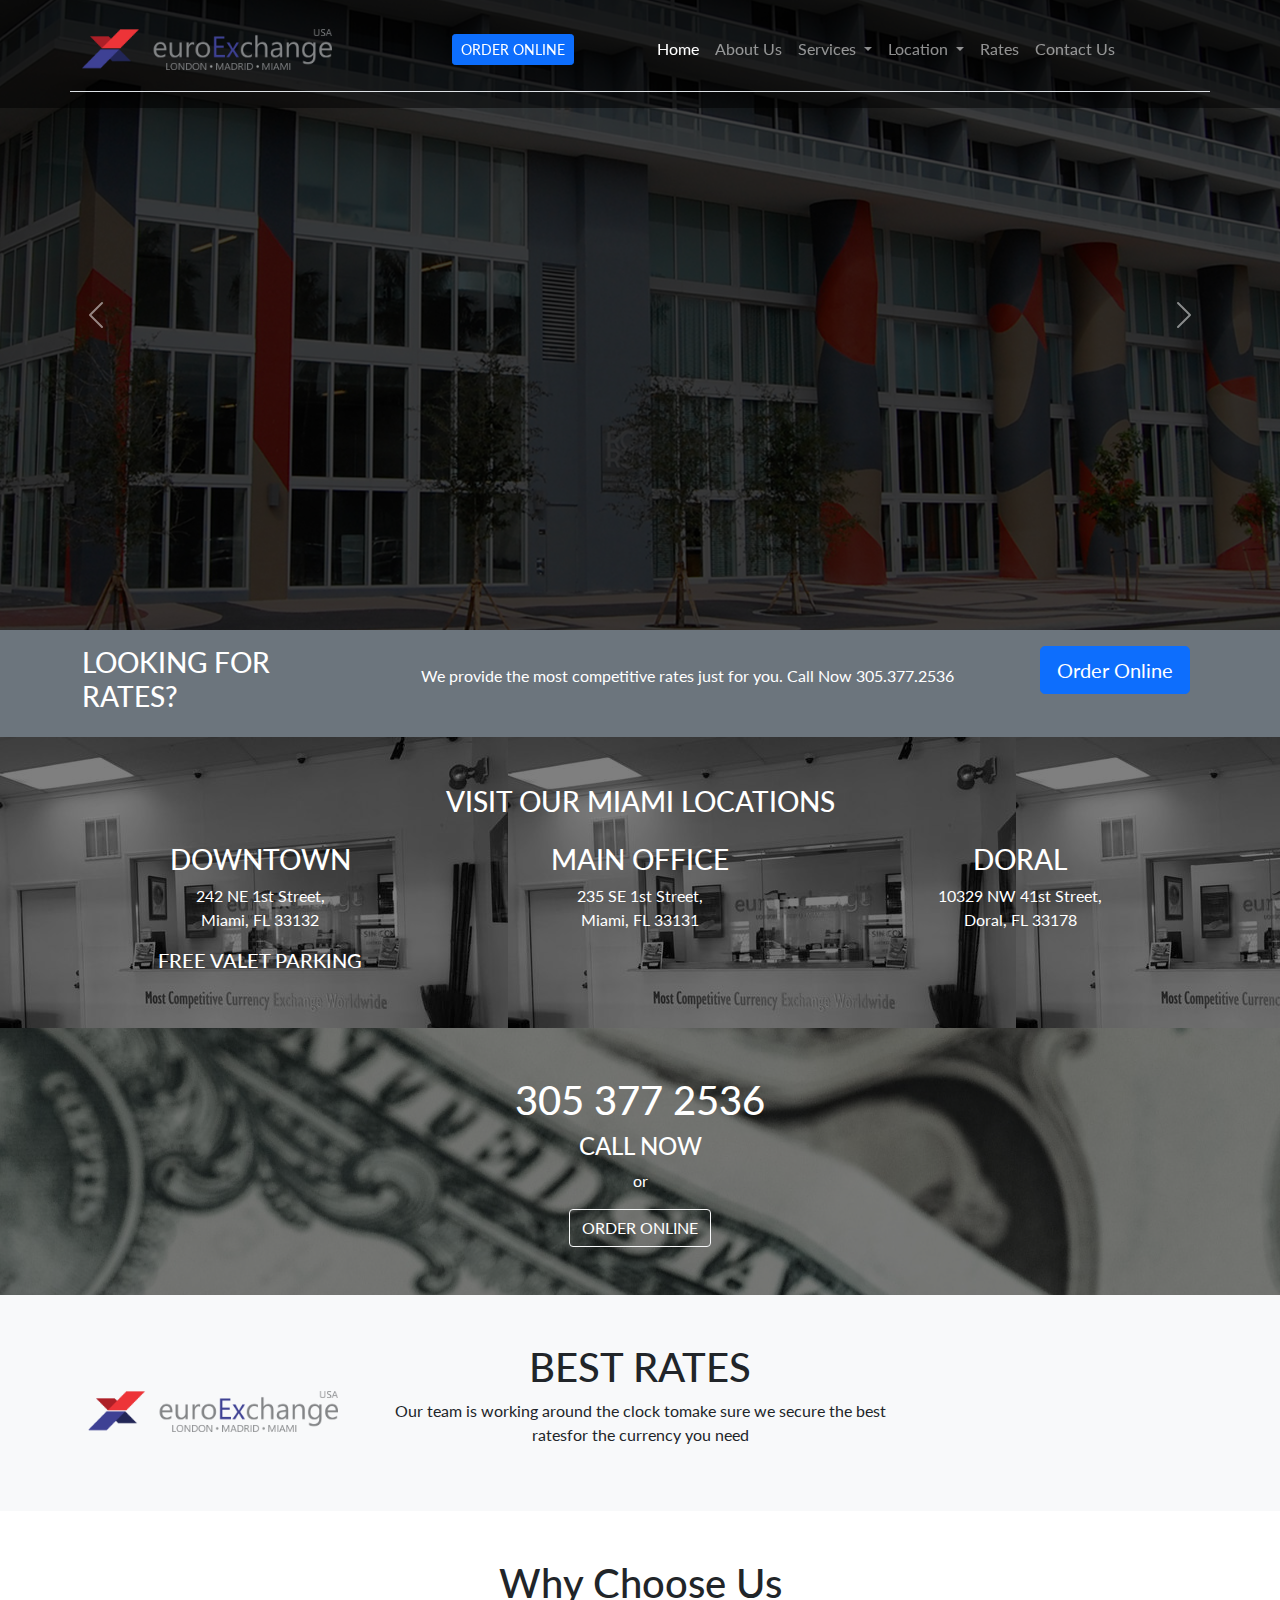
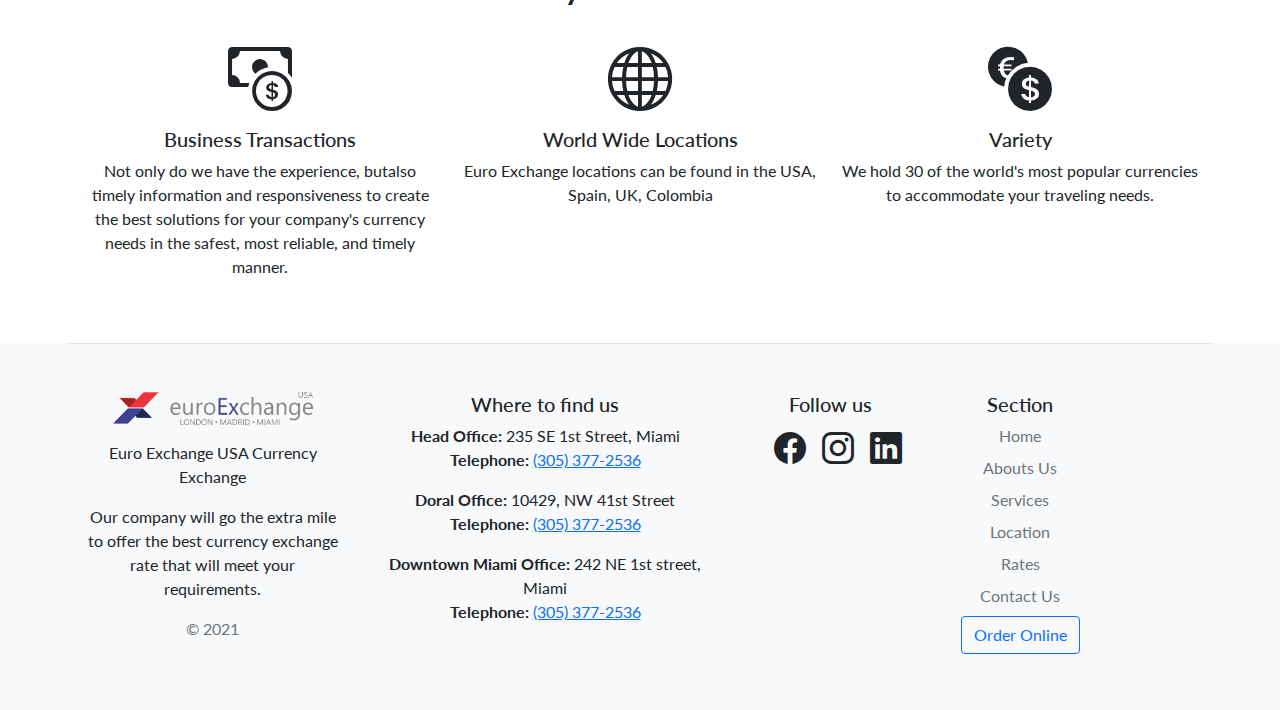
==== index.html @ 70062420 "Made a footer change" ====
<!DOCTYPE html>
<html lang="en">
  <head>
    <meta charset="UTF-8" />
    <meta http-equiv="X-UA-Compatible" content="IE=edge" />
    <meta name="viewport" content="width=device-width, initial-scale=1.0" />
    <link rel="stylesheet" href="css/bootstrap.min.css" />
    <link rel="shorcut icon" href="img/favicon.ico" type="image/x-icon" />
    <link rel="stylesheet" href="css/animate.min.css" />
    <link rel="stylesheet" href="css/custom.css" />
    <link
      rel="stylesheet"
      href="https://cdn.jsdelivr.net/npm/bootstrap-icons@1.8.3/font/bootstrap-icons.css"
    />
    <link
      rel="stylesheet"
      href="https://cdnjs.cloudflare.com/ajax/libs/animate.css/4.1.1/animate.min.css"
    />
    <link
      href="https://fonts.googleapis.com/css2?family=Lato:ital,wght@0,100;0,300;0,400;0,700;0,900;1,100;1,300;1,700;1,900&display=swap"
      rel="stylesheet"
    />
    <title>Euro Exchange USA</title>
  </head>
  <body>
    <nav
      class="navbar fixed-top navbar-expand-lg navbar-dark bg-black"
      style="--bs-bg-opacity: 0.5"
    >
      <div
        class="container d-flex flex-wrap align-items-center justify-content-center justify-content-md-between py-3 mb-2 border-bottom"
      >
        <a
          class="navbar-brand d-flex col-md-3 mb-2 mb-md-0 text-dark text-decoration-none"
          href="index.html"
        >
          <img src="img/euro_logo.png" width="250px" alt="" />
        </a>
        <button
          class="navbar-toggler"
          type="button"
          data-bs-toggle="collapse"
          data-bs-target="#navbarSupportedContent"
          aria-controls="navbarSupportedContent"
          aria-expanded="false"
          aria-label="Toggle navigation"
        >
          <span class="navbar-toggler-icon"></span>
        </button>

        <div
          class="collapse navbar-collapse col-9 col-md-auto mb-2 justify-content-evenly mb-md-0"
          id="navbarSupportedContent"
        >
          <div class="d-flex">
            <a
              href="https://xchangeofamerica.com/"
              class="text-decoration-none btn btn-sm btn-primary"
              >ORDER ONLINE</a
            >
          </div>

          <ul class="navbar-nav mb-2 mb-lg-0">
            <li class="nav-item">
              <a class="nav-link active" aria-current="page" href="index.html"
                >Home</a
              >
            </li>
            <li class="nav-item">
              <a class="nav-link" href="about-us.html">About Us</a>
            </li>
            <li class="nav-item dropdown">
              <a
                class="nav-link dropdown-toggle"
                href="services.html"
                id="navbarDropdown1"
                role="button"
                data-bs-toggle="dropdown"
                aria-expanded="false"
              >
                Services
              </a>
              <ul class="dropdown-menu" aria-labelledby="navbarDropdown1">
                <li>
                  <a class="dropdown-item" href="services.html">Our Services</a>
                </li>
                <li><hr class="dropdown-divider" /></li>
                <li>
                  <a class="dropdown-item" href="https://xchangeofamerica.com/"
                    >Buy Sell Currency</a
                  >
                </li>
                <li>
                  <a class="dropdown-item" href="currency-exchange.html"
                    >Currency Exchange</a
                  >
                </li>
              </ul>
            </li>
            <li class="nav-item dropdown">
              <a
                class="nav-link dropdown-toggle"
                href="locations.html"
                id="navbarDropdown2"
                role="button"
                data-bs-toggle="dropdown"
                aria-expanded="false"
              >
                Location
              </a>
              <ul class="dropdown-menu" aria-labelledby="navbarDropdown2">
                <li>
                  <a class="dropdown-item" href="locations.html">Maimi, FL</a>
                </li>
                <li>
                  <a class="dropdown-item" href="location-doral.html"
                    >Doral, FL</a
                  >
                </li>
              </ul>
            </li>
            <li class="nav-item">
              <a class="nav-link" href="rates.html">Rates</a>
            </li>
            <li class="nav-item">
              <a class="nav-link" href="contact-us.html">Contact Us</a>
            </li>
          </ul>
        </div>
      </div>
    </nav>

    <main>
      <section class="home">
        <div
          id="carouselExampleFade"
          class="carousel slide carousel-fade"
          data-bs-ride="carousel"
        >
          <div class="carousel-inner">
            <div
              class="carousel-item active"
              style="background-image: url(img/slider/EuroEX-1.jpg)"
            >
              <div class="container">
                <p>Head Office Location</p>
                <h2 class="fs-1">235 SE 1st Street <br />Miami, FL33131</h2>
              </div>
            </div>
            <div
              class="carousel-item"
              style="background-image: url(img/slider/EuroEX-2.jpg)"
            >
              <div class="container">
                <p>VISIT US AT OUR MAIN OFFICE</p>
                <h2 class="fs-1">242 NE 1ST STREET <br />MIAMI, FL33132</h2>
                <p>
                  OR OUR OTHER MIAMI BRANCHES: <br />
                  DOWNTOWN and DORAL
                </p>
              </div>
            </div>
            <div
              class="carousel-item"
              style="background-image: url(img/slider/EuroEX-3.jpg)"
            >
              <div class="container">
                <p>The Most Competitive Rates just for you!</p>
                <h2 class="fs-1">Call Now for most updated rates</h2>
                <p class="btn btn-light">
                  <a
                    class="text-decoration-none text-black"
                    href="tel:+13053772536"
                    >305.377.2536</a
                  >
                </p>
              </div>
            </div>
          </div>
          <button
            class="carousel-control-prev"
            type="button"
            data-bs-target="#carouselExampleFade"
            data-bs-slide="prev"
          >
            <span class="carousel-control-prev-icon" aria-hidden="true"></span>
            <span class="visually-hidden">Previous</span>
          </button>
          <button
            class="carousel-control-next"
            type="button"
            data-bs-target="#carouselExampleFade"
            data-bs-slide="next"
          >
            <span class="carousel-control-next-icon" aria-hidden="true"></span>
            <span class="visually-hidden">Next</span>
          </button>
        </div>
      </section>

      <section class="bg-secondary p-3">
        <div class="container">
          <div class="row">
            <div class="col-md-3 text-white">
              <h3>LOOKING FOR RATES?</h3>
            </div>
            <div
              class="col-md-7 text-white d-inline-flex justify-content-center align-items-center"
            >
              <p>
                We provide the most competitive rates just for you. Call Now
                305.377.2536
              </p>
            </div>
            <div class="col-md-2 text-center">
              <a
                class="btn btn-lg btn-primary"
                href="https://xchangeofamerica.com/"
                >Order Online</a
              >
            </div>
          </div>
        </div>
      </section>

      <section style="background-image: url(img/image.png)">
        <div class="background-container">
          <div class="container pt-5 pb-5">
            <div class="row text-center text-white">
              <div class="col-12">
                <h3 class="pb-3">VISIT OUR MIAMI LOCATIONS</h3>
              </div>
              <div class="col-lg-4 col-md-12">
                <h3>DOWNTOWN</h3>
                <p>
                  242 NE 1st Street, <br />
                  Miami, FL 33132
                </p>
                <h5>FREE VALET PARKING</h5>
              </div>

              <div class="col-lg-4 col-md-6">
                <h3>MAIN OFFICE</h3>
                <p>
                  235 SE 1st Street, <br />
                  Miami, FL 33131
                </p>
              </div>

              <div class="col-lg-4 col-md-6">
                <h3>DORAL</h3>
                <p>
                  10329 NW 41st Street, <br />
                  Doral, FL 33178
                </p>
              </div>
            </div>
          </div>
        </div>
      </section>

      <section
        style="background-image: url(img/slider/bank-notes-941246_1920.jpg)"
      >
        <div class="background-container">
          <div class="container pt-5 pb-5">
            <div class="row text-center text-white">
              <div class="col-md-12">
                <h1>305 377 2536</h1>
                <h4>CALL NOW</h4>
                <p>or</p>
                <a
                  class="btn btn-outline-light text-white"
                  href="https://xchangeofamerica.com/"
                  >ORDER ONLINE</a
                >
              </div>
            </div>
          </div>
        </div>
      </section>

      <section class="pt-5 pb-5 bg-light">
        <div class="container">
          <div class="row">
            <div class="col-md-3 text-center mb-2">
              <img
                class="mt-5 rounded mx-auto"
                src="img/euro_logo.png"
                width="250rem"
                alt=""
              />
            </div>
            <div class="col-md-6 text-center">
              <h1>BEST RATES</h1>
              <p>
                Our team is working around the clock tomake sure we secure the
                best ratesfor the currency you need
              </p>
            </div>
            <div class="col-md-3"></div>
          </div>
        </div>
      </section>

      <section class="mt-5 mp-5">
        <div class="container text-center">
          <div class="row justify-content-around">
            <div class="col-lg-12 col-md-12">
              <h1 class="pb-3 text-center">Why Choose Us</h1>
            </div>
            <div class="col-lg-4 col-md-12">
              <i class="bi bi-cash-coin" style="font-size: 4rem"></i>
              <h5>Business Transactions</h5>
              <p>
                Not only do we have the experience, butalso timely information
                and responsiveness to create the best solutions for your
                company's currency needs in the safest, most reliable, and
                timely manner.
              </p>
            </div>

            <div class="col-lg-4 col-md-6">
              <i class="bi bi-globe" style="font-size: 4rem"></i>
              <h5>World Wide Locations</h5>
              <p>
                Euro Exchange locations can be found in the USA, Spain, UK,
                Colombia
              </p>
            </div>

            <div class="col-lg-4 col-md-6">
              <i class="bi bi-currency-exchange" style="font-size: 4rem"></i>
              <h5>Variety</h5>
              <p>
                We hold 30 of the world's most popular currencies to accommodate
                your traveling needs.
              </p>
            </div>
          </div>
        </div>
      </section>
    </main>

    <footer class="bg-light">
      <div class="container">
        <div class="row row-col-4 py-5 mt-5 border-top">
          <div class="col-md-3 text-center">
            <a
              href="index.html"
              class="d-flex align-items-center mb-3 link-dark text-decoration-none"
            >
              <img
                src="img/euro_logo.png"
                alt="EuroExchangeUSA Bank Logo"
                style="width: 200px"
                class="rounded mx-auto"
              />
            </a>
            <p>Euro Exchange USA Currency Exchange</p>
            <p>
              Our company will go the extra mile to offer the best currency
              exchange rate that will meet your requirements.
            </p>
            <p class="text-muted">&copy; 2021</p>
          </div>

          <div class="col-md-4 text-center">
            <h5>Where to find us</h5>
            <div class="col-md-12">
              <p>
                <b>Head Office:</b> 235 SE 1st Street, Miami <br />
                <b>Telephone:</b> <a href="tel:+13053772536">(305) 377-2536</a>
              </p>
            </div>

            <div class="col-md-12">
              <p>
                <b>Doral Office:</b> 10429, NW 41st Street <br />
                <b>Telephone:</b> <a href="tel:+13053772536">(305) 377-2536</a>
              </p>
            </div>

            <div class="col-md-12">
              <p>
                <b>Downtown Miami Office:</b> 242 NE 1st street, Miami <br />
                <b>Telephone:</b> <a href="tel:+13053772536">(305) 377-2536</a>
              </p>
            </div>
          </div>

          <div class="col-md-2 text-center">
            <h5>Follow us</h5>
            <ul class="list-unstyled d-flex justify-content-center">
              <li class="ms-3">
                <a
                  class="link-dark"
                  href="https://www.facebook.com/EuroExchangeUSA/"
                >
                  <i class="bi bi-facebook" style="font-size: 2rem"></i>
                </a>
              </li>
              <li class="ms-3">
                <a
                  class="link-dark"
                  href="https://www.instagram.com/euroexchange/"
                  ><i class="bi bi-instagram" style="font-size: 2rem"></i
                ></a>
              </li>
              <li class="ms-3">
                <a
                  class="link-dark"
                  href="https://www.linkedin.com/company/euroexchangegroup/about/"
                  ><i class="bi bi-linkedin" style="font-size: 2rem"></i
                ></a>
              </li>
            </ul>
          </div>

          <div class="col-md-2 text-center">
            <h5>Section</h5>
            <ul class="nav flex-column">
              <li class="nav-item mb-2">
                <a href="index.html" class="nav-link p-0 text-muted">Home</a>
              </li>
              <li class="nav-item mb-2">
                <a href="about-us.html" class="nav-link p-0 text-muted"
                  >Abouts Us</a
                >
              </li>
              <li class="nav-item mb-2">
                <a href="services.html" class="nav-link p-0 text-muted"
                  >Services</a
                >
              </li>
              <li class="nav-item mb-2">
                <a href="locations.html" class="nav-link p-0 text-muted"
                  >Location</a
                >
              </li>
              <li class="nav-item mb-2">
                <a href="rates.html" class="nav-link p-0 text-muted">Rates</a>
              </li>
              <li class="nav-item mb-2">
                <a href="contact-us.html" class="nav-link p-0 text-muted"
                  >Contact Us</a
                >
              </li>
              <li class="nav-item mb-2">
                <a
                  href="https://xchangeofamerica.com/"
                  class="btn btn-outline-primary"
                  >Order Online</a
                >
              </li>
            </ul>
          </div>
        </div>
      </div>
    </footer>

    <script src="js/bootstrap.bundle.min.js"></script>
    <script src="js/custom.js"></script>
  </body>
</html>
---- css/custom.css ----
body {
  font-family: "Lato", sans-serif;
}

/* To top Button */
#btn-back-to-top {
  position: fixed;
  bottom: 20px;
  right: 20px;
  display: none;
}

/* */
.container-contact-map {
  max-width: 29rem;
  margin-left: auto;
  margin-right: auto;
}

.container-contact-us {
  max-width: 40rem;
  margin-left: auto;
  margin-right: auto;
}

#map {
  height: 868px;
  width: 100%;
}

.background-container {
  background-color: rgba(0, 0, 0, 0.5) !important;
  height: 100%;
  width: auto;
  z-index: 999;
}

/*  */

.home .carousel-item {
  min-height: 70vh;
  background-position: center;
  background-size: cover;
  position: relative;
  z-index: 1;
}
.home .carousel-item:before {
  content: "";
  position: absolute;
  left: 0;
  top: 0;
  width: 100%;
  height: 100%;
  background-color: rgba(0, 0, 0, 0.5);
  z-index: -1;
}
.home .carousel-item .container {
  position: absolute;
  left: 50%;
  top: 50%;
  transform: translate(-50%, -50%);
  text-align: center;
}
.home .carousel-item h2 {
  font-size: 80px;
  color: #ffffff;
  margin: 0 0 10px;
  opacity: 0;
}
.home .carousel-item p {
  font-size: 30px;
  margin: 0;
  color: #eeeeee;
  opacity: 0;
}
.home .carousel-item.active h2 {
  animation: fadeInLeft 0.5s ease forwards;
}
.home .carousel-item.active p {
  animation: fadeInRight 0.5s ease forwards;
}

@keyframes fadeInLeft {
  0% {
    opacity: 0;
    transform: translateX(-30px);
  }
  100% {
    opacity: 1;
    transform: translateX(0px);
  }
}
@keyframes fadeInRight {
  0% {
    opacity: 0;
    transform: translateX(30px);
  }
  100% {
    opacity: 1;
    transform: translateX(0px);
  }
}

/* Background Container */

.bg-container-img {
  height: 60vh;
  width: 100%;
  background-size: cover;
  background-repeat: no-repeat;
}
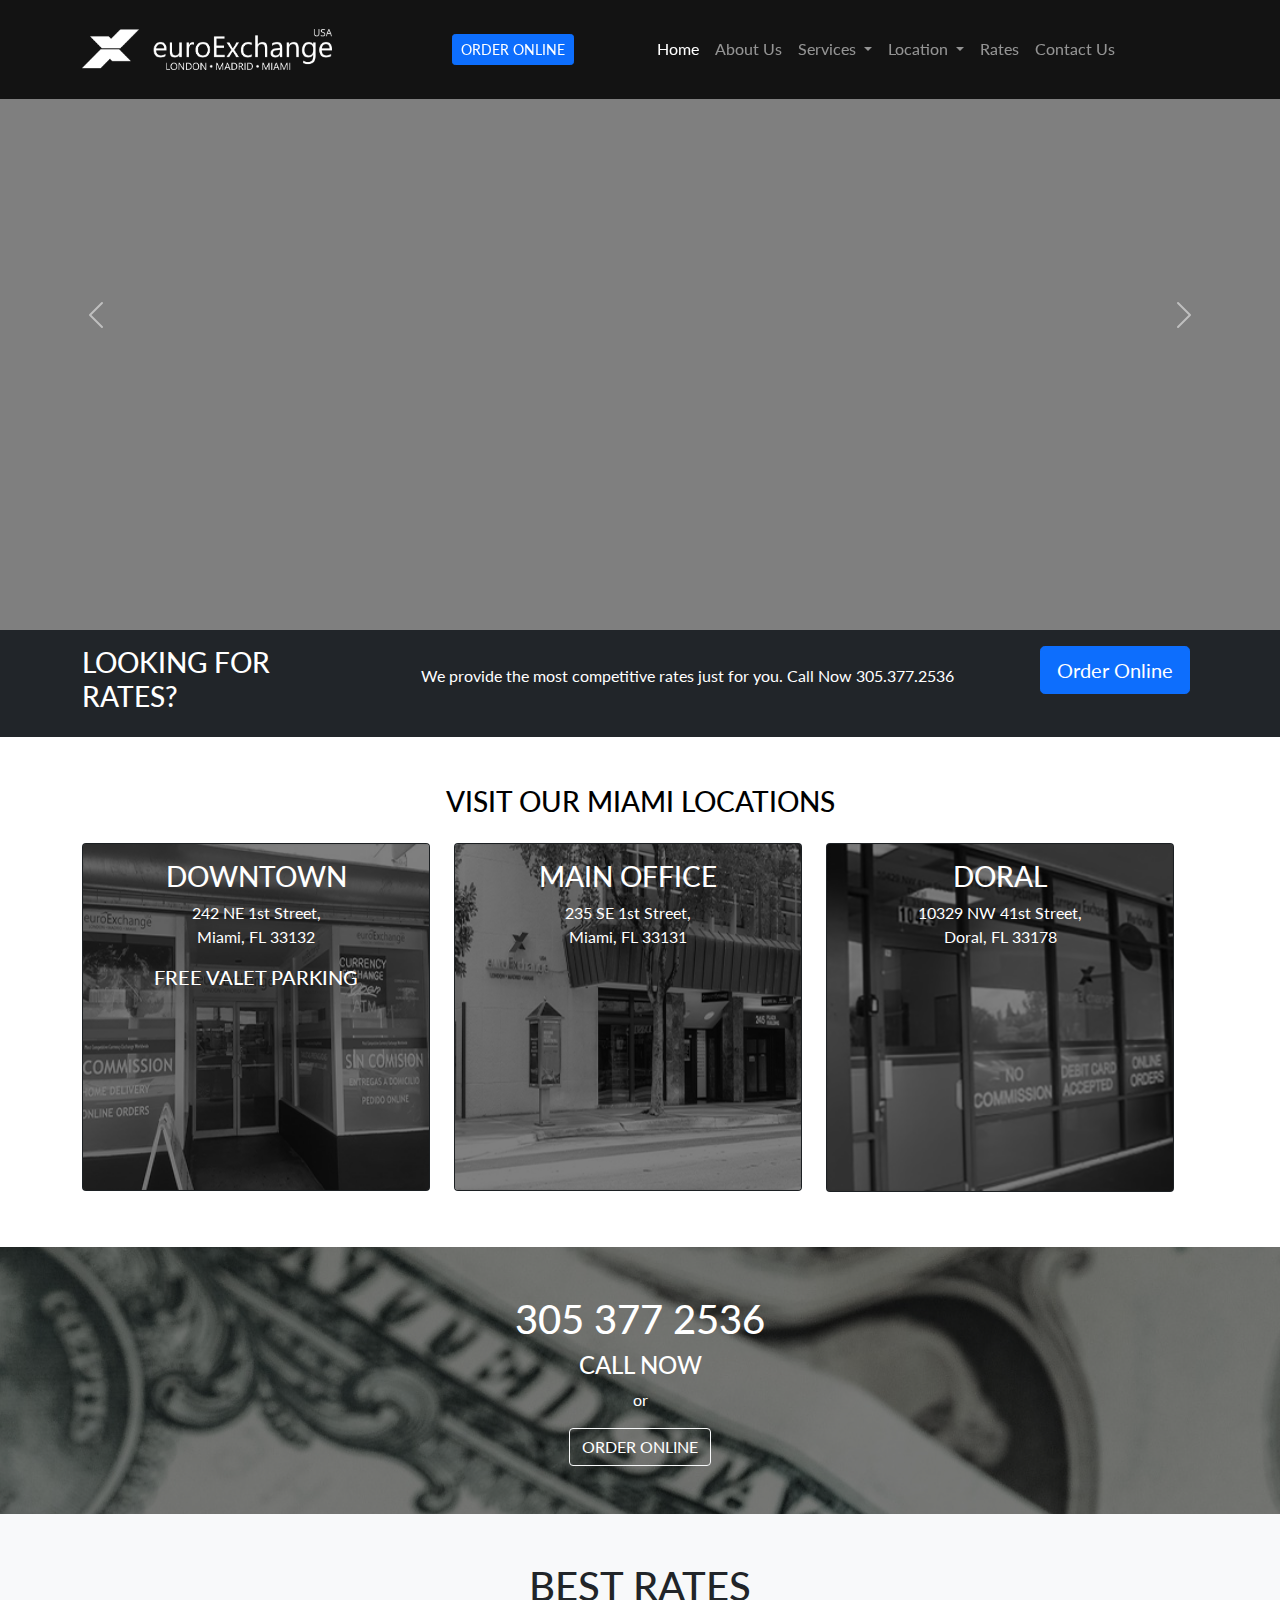
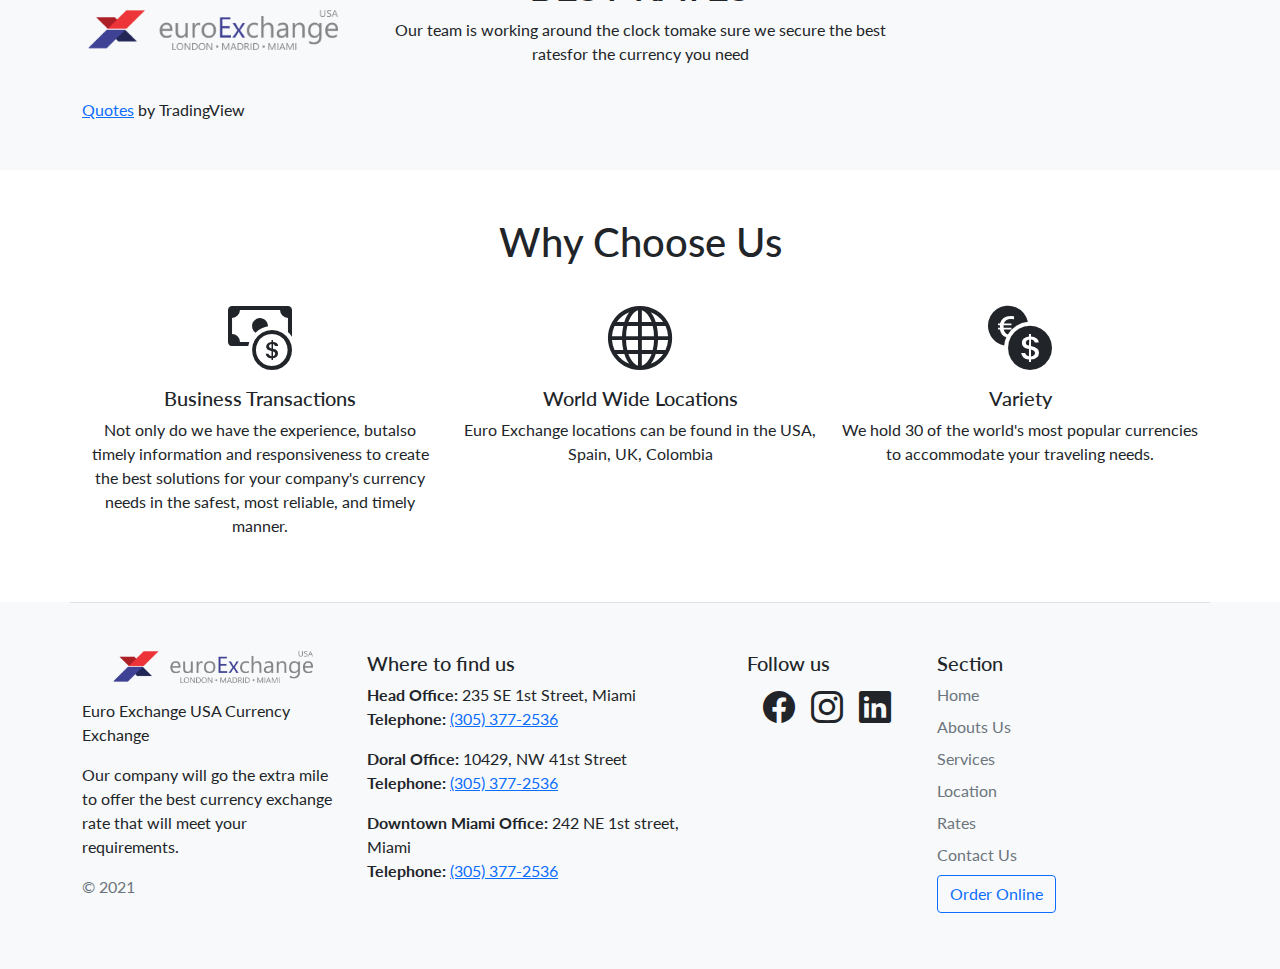
==== commit 208d5dc6: "Some design changes in web site,opacity" ====
--- a/index.html
+++ b/index.html
@@ -25,16 +25,21 @@
   <body>
     <nav
       class="navbar fixed-top navbar-expand-lg navbar-dark bg-black"
-      style="--bs-bg-opacity: 0.5"
+      style="--bs-bg-opacity: 0.85"
     >
       <div
-        class="container d-flex flex-wrap align-items-center justify-content-center justify-content-md-between py-3 mb-2 border-bottom"
+        class="container d-flex flex-wrap align-items-center justify-content-center justify-content-md-between py-3"
       >
         <a
           class="navbar-brand d-flex col-md-3 mb-2 mb-md-0 text-dark text-decoration-none"
           href="index.html"
         >
-          <img src="img/euro_logo.png" width="250px" alt="" />
+          <img
+            src="img/euro_logo_white.png"
+            width="250px"
+            alt=""
+            style="--bs-bg-opacity: 1"
+          />
         </a>
         <button
           class="navbar-toggler"
@@ -80,7 +85,7 @@
               >
                 Services
               </a>
-              <ul class="dropdown-menu" aria-labelledby="navbarDropdown1">
+              <ul class="dropdown-menu w-75" aria-labelledby="navbarDropdown1">
                 <li>
                   <a class="dropdown-item" href="services.html">Our Services</a>
                 </li>
@@ -108,7 +113,7 @@
               >
                 Location
               </a>
-              <ul class="dropdown-menu" aria-labelledby="navbarDropdown2">
+              <ul class="dropdown-menu w-75" aria-labelledby="navbarDropdown2">
                 <li>
                   <a class="dropdown-item" href="locations.html">Maimi, FL</a>
                 </li>
@@ -140,7 +145,7 @@
           <div class="carousel-inner">
             <div
               class="carousel-item active"
-              style="background-image: url(img/slider/EuroEX-1.jpg)"
+              style="background-image: url(img/slider/euro_2.jpg)"
             >
               <div class="container">
                 <p>Head Office Location</p>
@@ -149,7 +154,7 @@
             </div>
             <div
               class="carousel-item"
-              style="background-image: url(img/slider/EuroEX-2.jpg)"
+              style="background-image: url(img/slider/euro_1.jpg)"
             >
               <div class="container">
                 <p>VISIT US AT OUR MAIN OFFICE</p>
@@ -162,7 +167,7 @@
             </div>
             <div
               class="carousel-item"
-              style="background-image: url(img/slider/EuroEX-3.jpg)"
+              style="background-image: url(img/slider/euro_3.jpg)"
             >
               <div class="container">
                 <p>The Most Competitive Rates just for you!</p>
@@ -198,7 +203,7 @@
         </div>
       </section>
 
-      <section class="bg-secondary p-3">
+      <section class="bg-dark p-3">
         <div class="container">
           <div class="row">
             <div class="col-md-3 text-white">
@@ -223,36 +228,67 @@
         </div>
       </section>
 
-      <section style="background-image: url(img/image.png)">
-        <div class="background-container">
-          <div class="container pt-5 pb-5">
-            <div class="row text-center text-white">
-              <div class="col-12">
-                <h3 class="pb-3">VISIT OUR MIAMI LOCATIONS</h3>
-              </div>
-              <div class="col-lg-4 col-md-12">
-                <h3>DOWNTOWN</h3>
-                <p>
-                  242 NE 1st Street, <br />
-                  Miami, FL 33132
-                </p>
-                <h5>FREE VALET PARKING</h5>
-              </div>
-
-              <div class="col-lg-4 col-md-6">
-                <h3>MAIN OFFICE</h3>
-                <p>
-                  235 SE 1st Street, <br />
-                  Miami, FL 33131
-                </p>
-              </div>
-
-              <div class="col-lg-4 col-md-6">
-                <h3>DORAL</h3>
-                <p>
-                  10329 NW 41st Street, <br />
-                  Doral, FL 33178
-                </p>
+      <section>
+        <div class="container pt-5 pb-5">
+          <div class="row text-center text-white">
+            <div class="col-12">
+              <h3 class="pb-3 text-black">VISIT OUR MIAMI LOCATIONS</h3>
+            </div>
+
+            <div class="row position-relative justify-content-around">
+              <div class="col-lg-4 col-md-6 position-relative pb-2">
+                <div class="card bg-dark text-white">
+                  <img
+                    src="/img/euro_downtown.png"
+                    class="card-img"
+                    alt="..."
+                    style="background-size: cover"
+                  />
+                  <div class="card-img-overlay visit-img-bg">
+                    <h3 class="card-title">DOWNTOWN</h3>
+                    <p class="card-text">
+                      242 NE 1st Street, <br />
+                      Miami, FL 33132
+                    </p>
+                    <h5>FREE VALET PARKING</h5>
+                  </div>
+                </div>
+              </div>
+
+              <div class="col-lg-4 col-md-6 position-relative pb-2">
+                <div class="card bg-dark text-white">
+                  <img
+                    src="/img/euro_main_1.png"
+                    class="card-img"
+                    alt="..."
+                    style="background-size: cover"
+                  />
+                  <div class="card-img-overlay visit-img-bg">
+                    <h3 class="card-title">MAIN OFFICE</h3>
+                    <p class="card-text">
+                      235 SE 1st Street, <br />
+                      Miami, FL 33131
+                    </p>
+                  </div>
+                </div>
+              </div>
+
+              <div class="col-lg-4 col-md-6 position-relative">
+                <div class="card bg-dark text-white">
+                  <img
+                    src="/img/euro_doral_1.png"
+                    class="card-img"
+                    alt="..."
+                    style="background-image: cover"
+                  />
+                  <div class="card-img-overlay visit-img-bg">
+                    <h3 class="card-title">DORAL</h3>
+                    <p class="card-text">
+                      10329 NW 41st Street, <br />
+                      Doral, FL 33178
+                    </p>
+                  </div>
+                </div>
               </div>
             </div>
           </div>
@@ -299,6 +335,54 @@
               </p>
             </div>
             <div class="col-md-3"></div>
+            <div class="col-md-12 mt-3">
+              <div class="tradingview-widget-container">
+                <div class="tradingview-widget-container__widget"></div>
+                <div class="tradingview-widget-copyright">
+                  <a
+                    href="https://www.tradingview.com"
+                    rel="noopener"
+                    target="_blank"
+                    ><span class="blue-text">Quotes</span></a
+                  >
+                  by TradingView
+                </div>
+                <script
+                  type="text/javascript"
+                  src="https://s3.tradingview.com/external-embedding/embed-widget-tickers.js"
+                  async
+                >
+                  {
+                      "symbols": [
+                      {
+                          "description": "USD/EUR",
+                          "proName": "FX_IDC:USDEUR"
+                      },
+                      {
+                          "description": "USD/MXN",
+                          "proName": "FX:USDMXN"
+                      },
+                      {
+                          "description": "USD/GBP",
+                          "proName": "FX_IDC:USDGBP"
+                      },
+                      {
+                          "description": "US OIL",
+                          "proName": "TVC:USOIL"
+                      },
+                      {
+                          "description": "Dow Jones",
+                          "proName": "DJCFD:DJI"
+                      }
+                  ],
+                      "colorTheme": "light",
+                      "isTransparent": false,
+                      "showSymbolLogo": true,
+                      "locale": "en"
+                  }
+                </script>
+              </div>
+            </div>
           </div>
         </div>
       </section>
@@ -345,10 +429,10 @@
     <footer class="bg-light">
       <div class="container">
         <div class="row row-col-4 py-5 mt-5 border-top">
-          <div class="col-md-3 text-center">
+          <div class="col-md-3 text-start">
             <a
               href="index.html"
-              class="d-flex align-items-center mb-3 link-dark text-decoration-none"
+              class="d-flex align-items-sm-start mb-3 link-dark text-decoration-none"
             >
               <img
                 src="img/euro_logo.png"
@@ -365,7 +449,7 @@
             <p class="text-muted">&copy; 2021</p>
           </div>
 
-          <div class="col-md-4 text-center">
+          <div class="col-md-4 text-start">
             <h5>Where to find us</h5>
             <div class="col-md-12">
               <p>
@@ -389,9 +473,9 @@
             </div>
           </div>
 
-          <div class="col-md-2 text-center">
+          <div class="col-md-2 text-start">
             <h5>Follow us</h5>
-            <ul class="list-unstyled d-flex justify-content-center">
+            <ul class="list-unstyled d-flex justify-content-start">
               <li class="ms-3">
                 <a
                   class="link-dark"
@@ -417,7 +501,7 @@
             </ul>
           </div>
 
-          <div class="col-md-2 text-center">
+          <div class="col-md-2 text-start">
             <h5>Section</h5>
             <ul class="nav flex-column">
               <li class="nav-item mb-2">
--- a/css/custom.css
+++ b/css/custom.css
@@ -1,13 +1,5 @@
 body {
   font-family: "Lato", sans-serif;
-}
-
-/* To top Button */
-#btn-back-to-top {
-  position: fixed;
-  bottom: 20px;
-  right: 20px;
-  display: none;
 }
 
 /* */
@@ -109,3 +101,10 @@
   background-size: cover;
   background-repeat: no-repeat;
 }
+
+.visit-img-bg {
+  background-color: rgba(0, 0, 0, 0.5) !important;
+  width: 100%;
+  height: 100%;
+  /* border-radius: 10px; */
+}
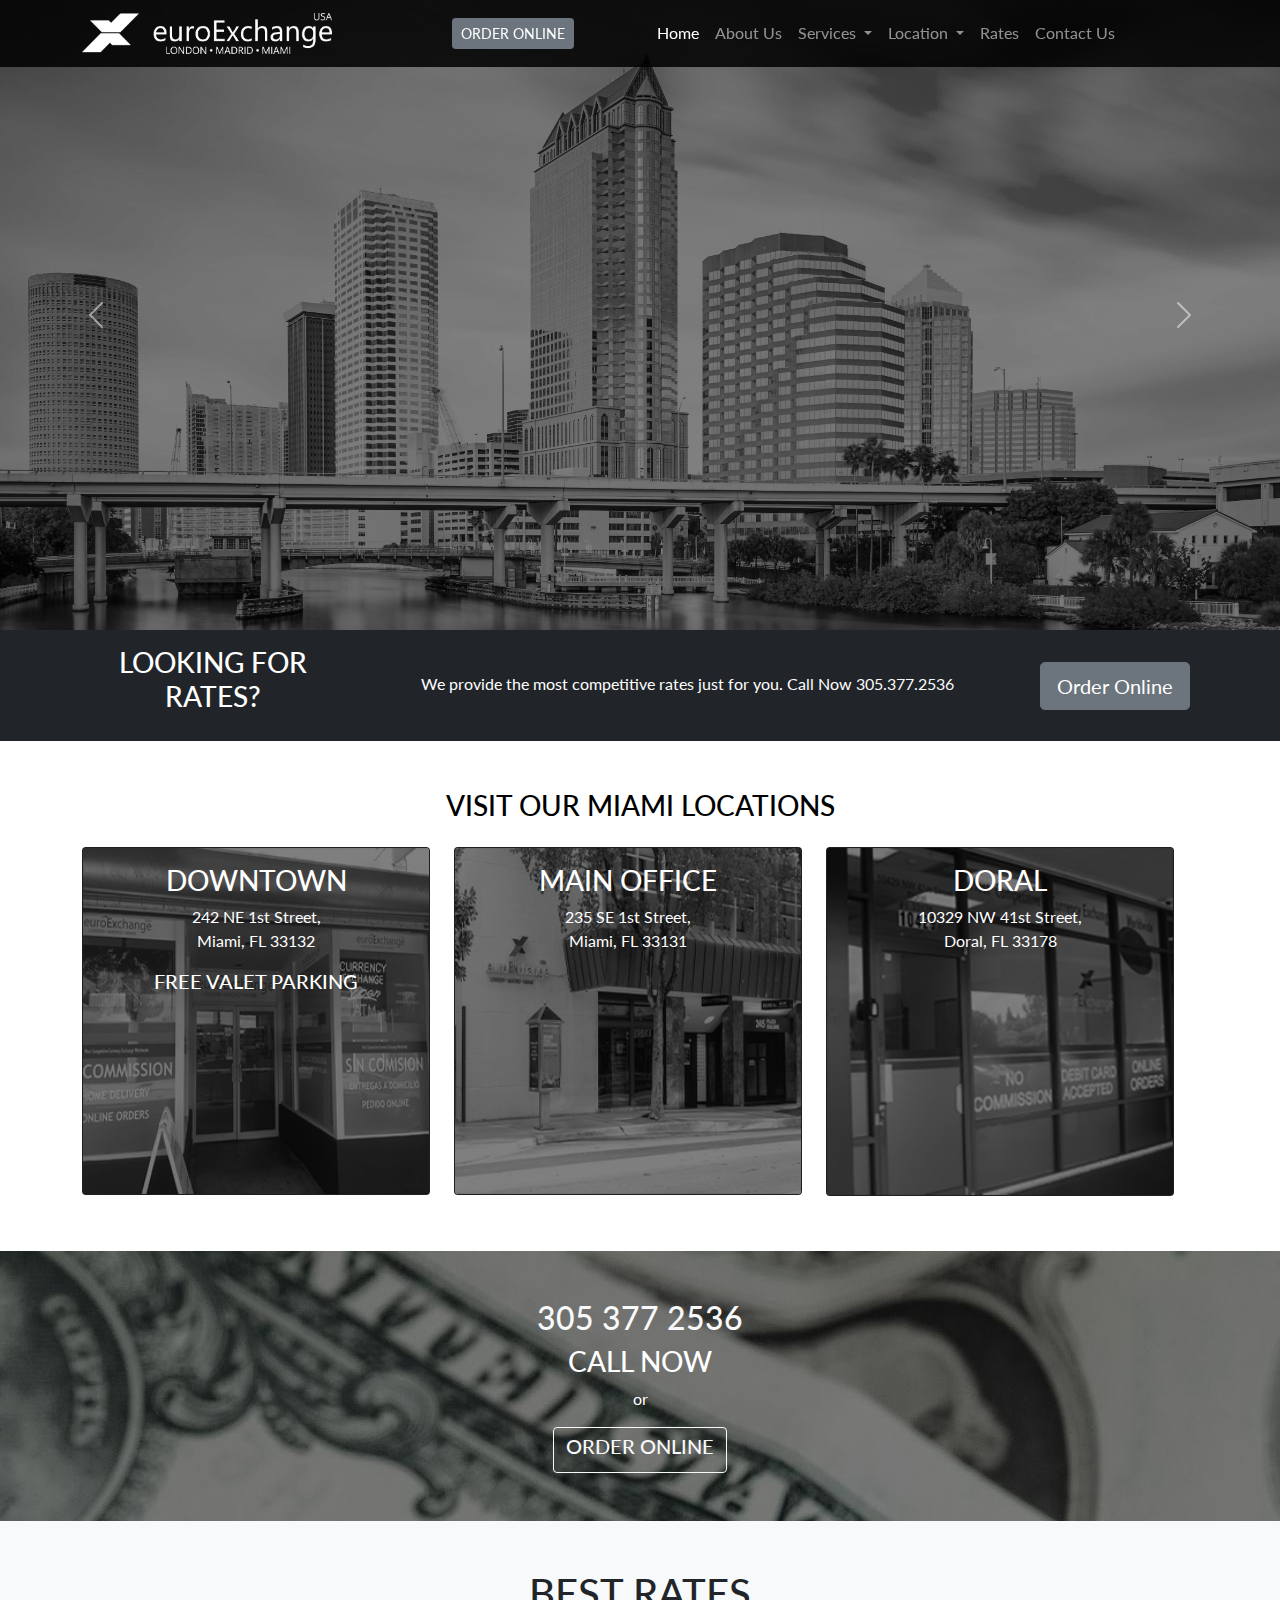
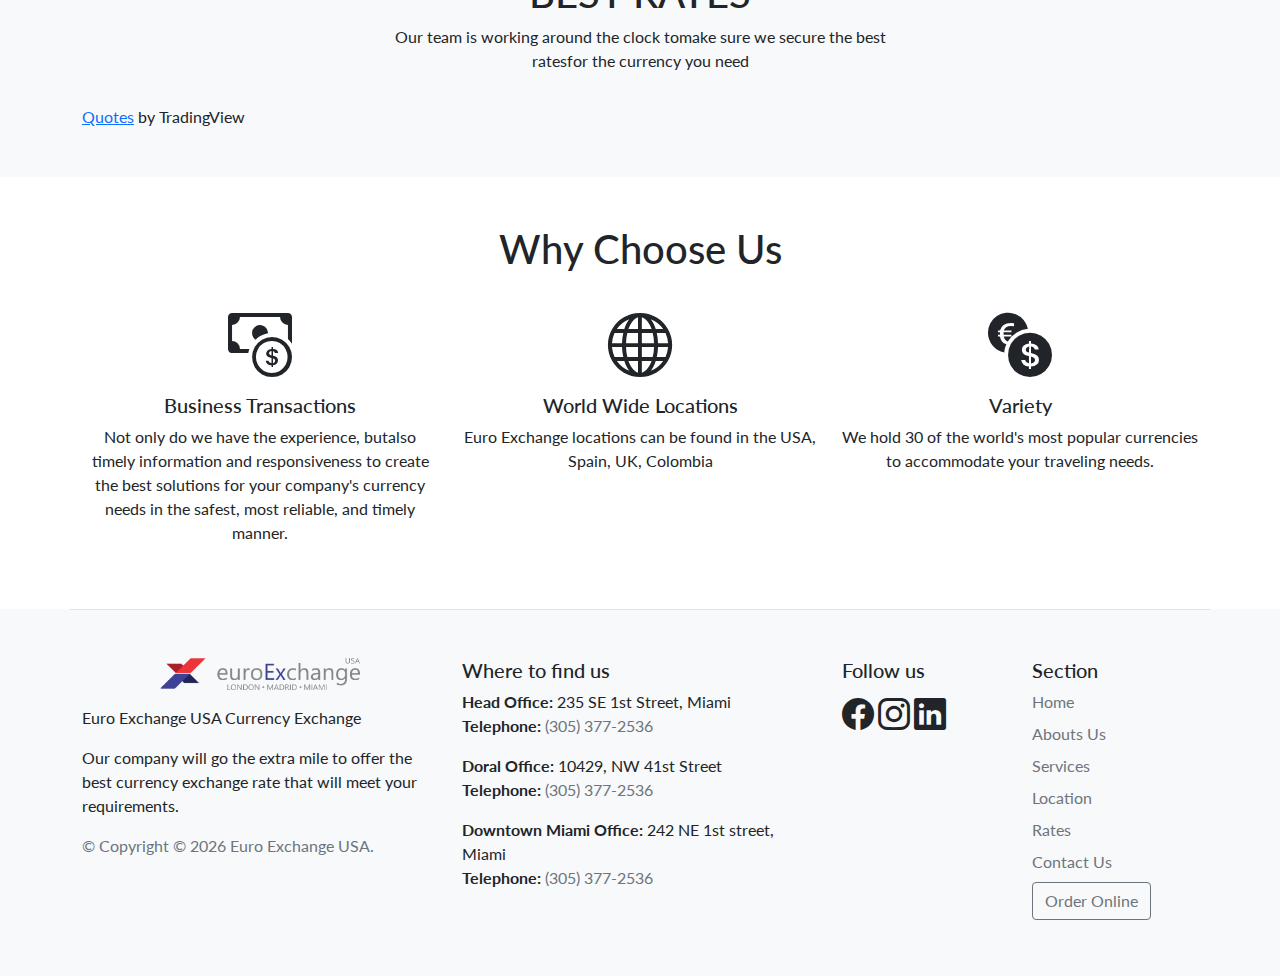
==== commit 619debe0: "Maybe Final changes on design" ====
--- a/index.html
+++ b/index.html
@@ -28,7 +28,7 @@
       style="--bs-bg-opacity: 0.85"
     >
       <div
-        class="container d-flex flex-wrap align-items-center justify-content-center justify-content-md-between py-3"
+        class="container d-flex flex-wrap align-items-center justify-content-center justify-content-sm-between"
       >
         <a
           class="navbar-brand d-flex col-md-3 mb-2 mb-md-0 text-dark text-decoration-none"
@@ -57,15 +57,15 @@
           class="collapse navbar-collapse col-9 col-md-auto mb-2 justify-content-evenly mb-md-0"
           id="navbarSupportedContent"
         >
-          <div class="d-flex">
+          <div class="d-flex justify-content-center">
             <a
               href="https://xchangeofamerica.com/"
-              class="text-decoration-none btn btn-sm btn-primary"
+              class="text-decoration-none btn btn-sm btn-secondary"
               >ORDER ONLINE</a
             >
           </div>
 
-          <ul class="navbar-nav mb-2 mb-lg-0">
+          <ul class="navbar-nav mb-2 mb-lg-0 align-items-center">
             <li class="nav-item">
               <a class="nav-link active" aria-current="page" href="index.html"
                 >Home</a
@@ -85,7 +85,10 @@
               >
                 Services
               </a>
-              <ul class="dropdown-menu w-75" aria-labelledby="navbarDropdown1">
+              <ul
+                class="dropdown-menu dropdown-menu-dark text-center"
+                aria-labelledby="navbarDropdown1"
+              >
                 <li>
                   <a class="dropdown-item" href="services.html">Our Services</a>
                 </li>
@@ -113,7 +116,10 @@
               >
                 Location
               </a>
-              <ul class="dropdown-menu w-75" aria-labelledby="navbarDropdown2">
+              <ul
+                class="dropdown-menu dropdown-menu-dark text-center"
+                aria-labelledby="navbarDropdown2"
+              >
                 <li>
                   <a class="dropdown-item" href="locations.html">Maimi, FL</a>
                 </li>
@@ -145,7 +151,7 @@
           <div class="carousel-inner">
             <div
               class="carousel-item active"
-              style="background-image: url(img/slider/euro_2.jpg)"
+              style="background-image: url(img/slider/slider_2.jpg)"
             >
               <div class="container">
                 <p>Head Office Location</p>
@@ -154,7 +160,7 @@
             </div>
             <div
               class="carousel-item"
-              style="background-image: url(img/slider/euro_1.jpg)"
+              style="background-image: url(img/slider/slider_1.jpg)"
             >
               <div class="container">
                 <p>VISIT US AT OUR MAIN OFFICE</p>
@@ -167,14 +173,14 @@
             </div>
             <div
               class="carousel-item"
-              style="background-image: url(img/slider/euro_3.jpg)"
+              style="background-image: url(img/slider/slider_3.jpg)"
             >
               <div class="container">
                 <p>The Most Competitive Rates just for you!</p>
                 <h2 class="fs-1">Call Now for most updated rates</h2>
-                <p class="btn btn-light">
+                <p class="btn btn-outline-secondary">
                   <a
-                    class="text-decoration-none text-black"
+                    class="text-decoration-none text-white"
                     href="tel:+13053772536"
                     >305.377.2536</a
                   >
@@ -205,21 +211,23 @@
 
       <section class="bg-dark p-3">
         <div class="container">
-          <div class="row">
-            <div class="col-md-3 text-white">
+          <div class="row justify-content-center align-items-center">
+            <div class="col-md-3 text-center pb-1 text-white">
               <h3>LOOKING FOR RATES?</h3>
             </div>
-            <div
-              class="col-md-7 text-white d-inline-flex justify-content-center align-items-center"
-            >
-              <p>
+            <div class="col-md-7 pb-1 text-white text-center">
+              <span>
                 We provide the most competitive rates just for you. Call Now
-                305.377.2536
-              </p>
+                <a
+                  class="text-decoration-none btn-outline-light"
+                  href="tel:+13053772536"
+                  >305.377.2536</a
+                >
+              </span>
             </div>
             <div class="col-md-2 text-center">
               <a
-                class="btn btn-lg btn-primary"
+                class="btn btn-lg btn-secondary"
                 href="https://xchangeofamerica.com/"
                 >Order Online</a
               >
@@ -239,7 +247,7 @@
               <div class="col-lg-4 col-md-6 position-relative pb-2">
                 <div class="card bg-dark text-white">
                   <img
-                    src="/img/euro_downtown.png"
+                    src="./img/euro_downtown.png"
                     class="card-img"
                     alt="..."
                     style="background-size: cover"
@@ -258,7 +266,7 @@
               <div class="col-lg-4 col-md-6 position-relative pb-2">
                 <div class="card bg-dark text-white">
                   <img
-                    src="/img/euro_main_1.png"
+                    src="./img/euro_main_1.png"
                     class="card-img"
                     alt="..."
                     style="background-size: cover"
@@ -276,7 +284,7 @@
               <div class="col-lg-4 col-md-6 position-relative">
                 <div class="card bg-dark text-white">
                   <img
-                    src="/img/euro_doral_1.png"
+                    src="./img/euro_doral_1.png"
                     class="card-img"
                     alt="..."
                     style="background-image: cover"
@@ -302,13 +310,17 @@
           <div class="container pt-5 pb-5">
             <div class="row text-center text-white">
               <div class="col-md-12">
-                <h1>305 377 2536</h1>
-                <h4>CALL NOW</h4>
+                <a
+                  class="text-decoration-none btn-outline-light mb-1"
+                  href="tel:+13053772536"
+                  ><h2>305 377 2536</h2></a
+                >
+                <h3>CALL NOW</h3>
                 <p>or</p>
                 <a
-                  class="btn btn-outline-light text-white"
+                  class="btn btn-outline-light"
                   href="https://xchangeofamerica.com/"
-                  >ORDER ONLINE</a
+                  ><h5>ORDER ONLINE</h5></a
                 >
               </div>
             </div>
@@ -319,14 +331,7 @@
       <section class="pt-5 pb-5 bg-light">
         <div class="container">
           <div class="row">
-            <div class="col-md-3 text-center mb-2">
-              <img
-                class="mt-5 rounded mx-auto"
-                src="img/euro_logo.png"
-                width="250rem"
-                alt=""
-              />
-            </div>
+            <div class="col-md-3 text-center mb-2"></div>
             <div class="col-md-6 text-center">
               <h1>BEST RATES</h1>
               <p>
@@ -429,7 +434,7 @@
     <footer class="bg-light">
       <div class="container">
         <div class="row row-col-4 py-5 mt-5 border-top">
-          <div class="col-md-3 text-start">
+          <div class="col-md-4 text-start">
             <a
               href="index.html"
               class="d-flex align-items-sm-start mb-3 link-dark text-decoration-none"
@@ -446,7 +451,10 @@
               Our company will go the extra mile to offer the best currency
               exchange rate that will meet your requirements.
             </p>
-            <p class="text-muted">&copy; 2021</p>
+            <p class="text-muted">
+              &copy; Copyright &copy; <span class="year">2022</span> Euro
+              Exchange USA.
+            </p>
           </div>
 
           <div class="col-md-4 text-start">
@@ -454,29 +462,44 @@
             <div class="col-md-12">
               <p>
                 <b>Head Office:</b> 235 SE 1st Street, Miami <br />
-                <b>Telephone:</b> <a href="tel:+13053772536">(305) 377-2536</a>
+                <b>Telephone:</b>
+                <a
+                  class="link-secondary text-decoration-none"
+                  href="tel:+13053772536"
+                  >(305) 377-2536</a
+                >
               </p>
             </div>
 
             <div class="col-md-12">
               <p>
                 <b>Doral Office:</b> 10429, NW 41st Street <br />
-                <b>Telephone:</b> <a href="tel:+13053772536">(305) 377-2536</a>
+                <b>Telephone:</b>
+                <a
+                  class="link-secondary text-decoration-none"
+                  href="tel:+13053772536"
+                  >(305) 377-2536</a
+                >
               </p>
             </div>
 
             <div class="col-md-12">
               <p>
                 <b>Downtown Miami Office:</b> 242 NE 1st street, Miami <br />
-                <b>Telephone:</b> <a href="tel:+13053772536">(305) 377-2536</a>
+                <b>Telephone:</b>
+                <a
+                  class="link-secondary text-decoration-none"
+                  href="tel:+13053772536"
+                  >(305) 377-2536</a
+                >
               </p>
             </div>
           </div>
 
           <div class="col-md-2 text-start">
             <h5>Follow us</h5>
-            <ul class="list-unstyled d-flex justify-content-start">
-              <li class="ms-3">
+            <ul class="list-unstyled d-flex flex-grow-1 justify-content-start">
+              <li>
                 <a
                   class="link-dark"
                   href="https://www.facebook.com/EuroExchangeUSA/"
@@ -484,14 +507,14 @@
                   <i class="bi bi-facebook" style="font-size: 2rem"></i>
                 </a>
               </li>
-              <li class="ms-3">
+              <li class="ms-1">
                 <a
                   class="link-dark"
                   href="https://www.instagram.com/euroexchange/"
                   ><i class="bi bi-instagram" style="font-size: 2rem"></i
                 ></a>
               </li>
-              <li class="ms-3">
+              <li class="ms-1">
                 <a
                   class="link-dark"
                   href="https://www.linkedin.com/company/euroexchangegroup/about/"
@@ -505,35 +528,51 @@
             <h5>Section</h5>
             <ul class="nav flex-column">
               <li class="nav-item mb-2">
-                <a href="index.html" class="nav-link p-0 text-muted">Home</a>
-              </li>
-              <li class="nav-item mb-2">
-                <a href="about-us.html" class="nav-link p-0 text-muted"
+                <a
+                  href="index.html"
+                  class="nav-link p-0 link-secondary text-decoration-none"
+                  >Home</a
+                >
+              </li>
+              <li class="nav-item mb-2">
+                <a
+                  href="about-us.html"
+                  class="nav-link p-0 link-secondary text-decoration-none"
                   >Abouts Us</a
                 >
               </li>
               <li class="nav-item mb-2">
-                <a href="services.html" class="nav-link p-0 text-muted"
+                <a
+                  href="services.html"
+                  class="nav-link p-0 link-secondary text-decoration-none"
                   >Services</a
                 >
               </li>
               <li class="nav-item mb-2">
-                <a href="locations.html" class="nav-link p-0 text-muted"
+                <a
+                  href="locations.html"
+                  class="nav-link p-0 link-secondary text-decoration-none"
                   >Location</a
                 >
               </li>
               <li class="nav-item mb-2">
-                <a href="rates.html" class="nav-link p-0 text-muted">Rates</a>
-              </li>
-              <li class="nav-item mb-2">
-                <a href="contact-us.html" class="nav-link p-0 text-muted"
+                <a
+                  href="rates.html"
+                  class="nav-link p-0 link-secondary text-decoration-none"
+                  >Rates</a
+                >
+              </li>
+              <li class="nav-item mb-2">
+                <a
+                  href="contact-us.html"
+                  class="nav-link p-0 link-secondary text-decoration-none"
                   >Contact Us</a
                 >
               </li>
               <li class="nav-item mb-2">
                 <a
                   href="https://xchangeofamerica.com/"
-                  class="btn btn-outline-primary"
+                  class="btn btn-outline-secondary"
                   >Order Online</a
                 >
               </li>
--- a/css/custom.css
+++ b/css/custom.css
@@ -16,7 +16,8 @@
 }
 
 #map {
-  height: 868px;
+  height: 100%;
+  min-height: 500px;
   width: 100%;
 }
 
@@ -108,3 +109,12 @@
   height: 100%;
   /* border-radius: 10px; */
 }
+
+.contact-us-bg {
+  background-image: linear-gradient(
+    to right bottom,
+    rgba(0, 0, 0, 0.2),
+    rgba(0, 0, 0, 0.4)
+  ) !important;
+  z-index: 999;
+}
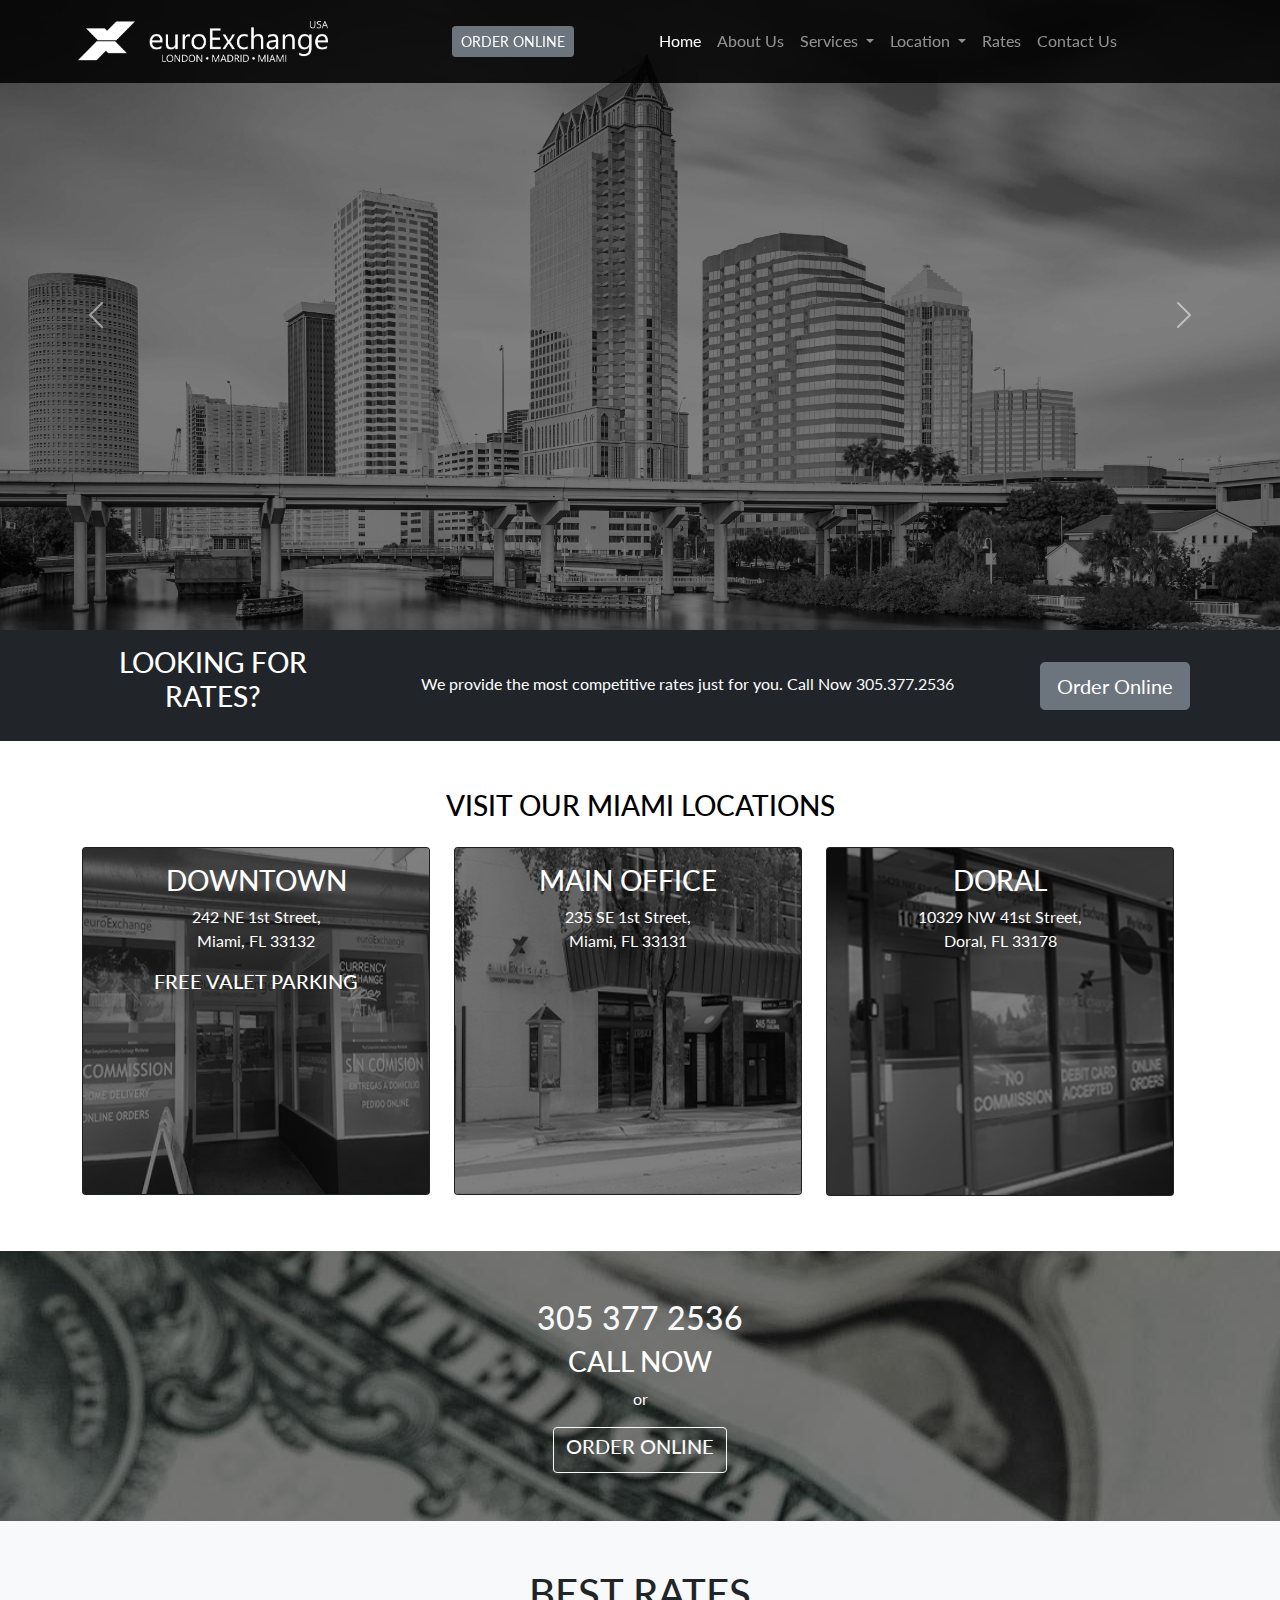
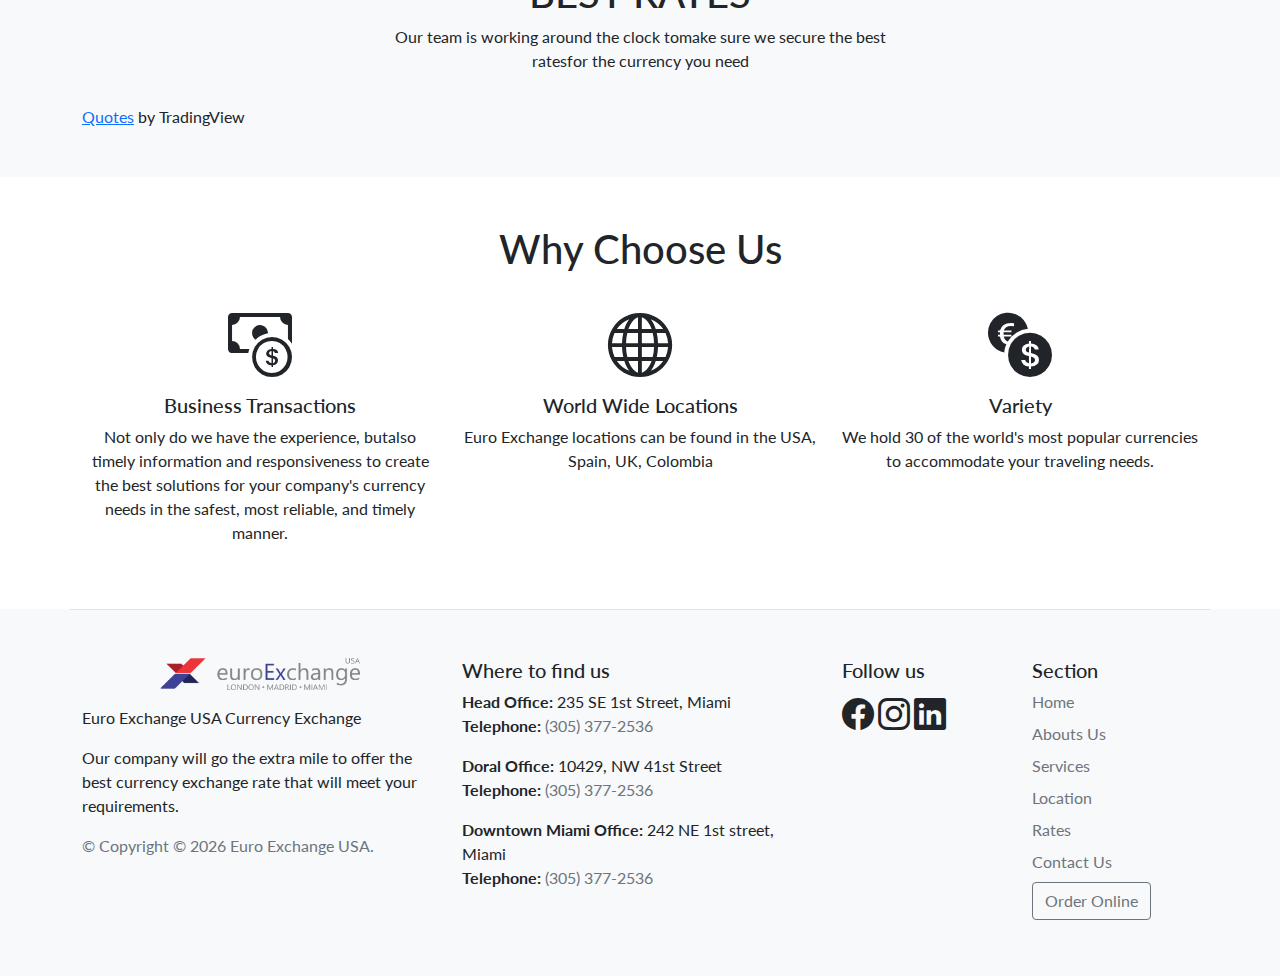
==== commit b3d74ef7: "Minor change" ====
--- a/index.html
+++ b/index.html
@@ -28,7 +28,7 @@
       style="--bs-bg-opacity: 0.85"
     >
       <div
-        class="container d-flex flex-wrap align-items-center justify-content-center justify-content-sm-between"
+        class="container d-flex flex-wrap align-items-center justify-content-center justify-content-sm-between p-2"
       >
         <a
           class="navbar-brand d-flex col-md-3 mb-2 mb-md-0 text-dark text-decoration-none"
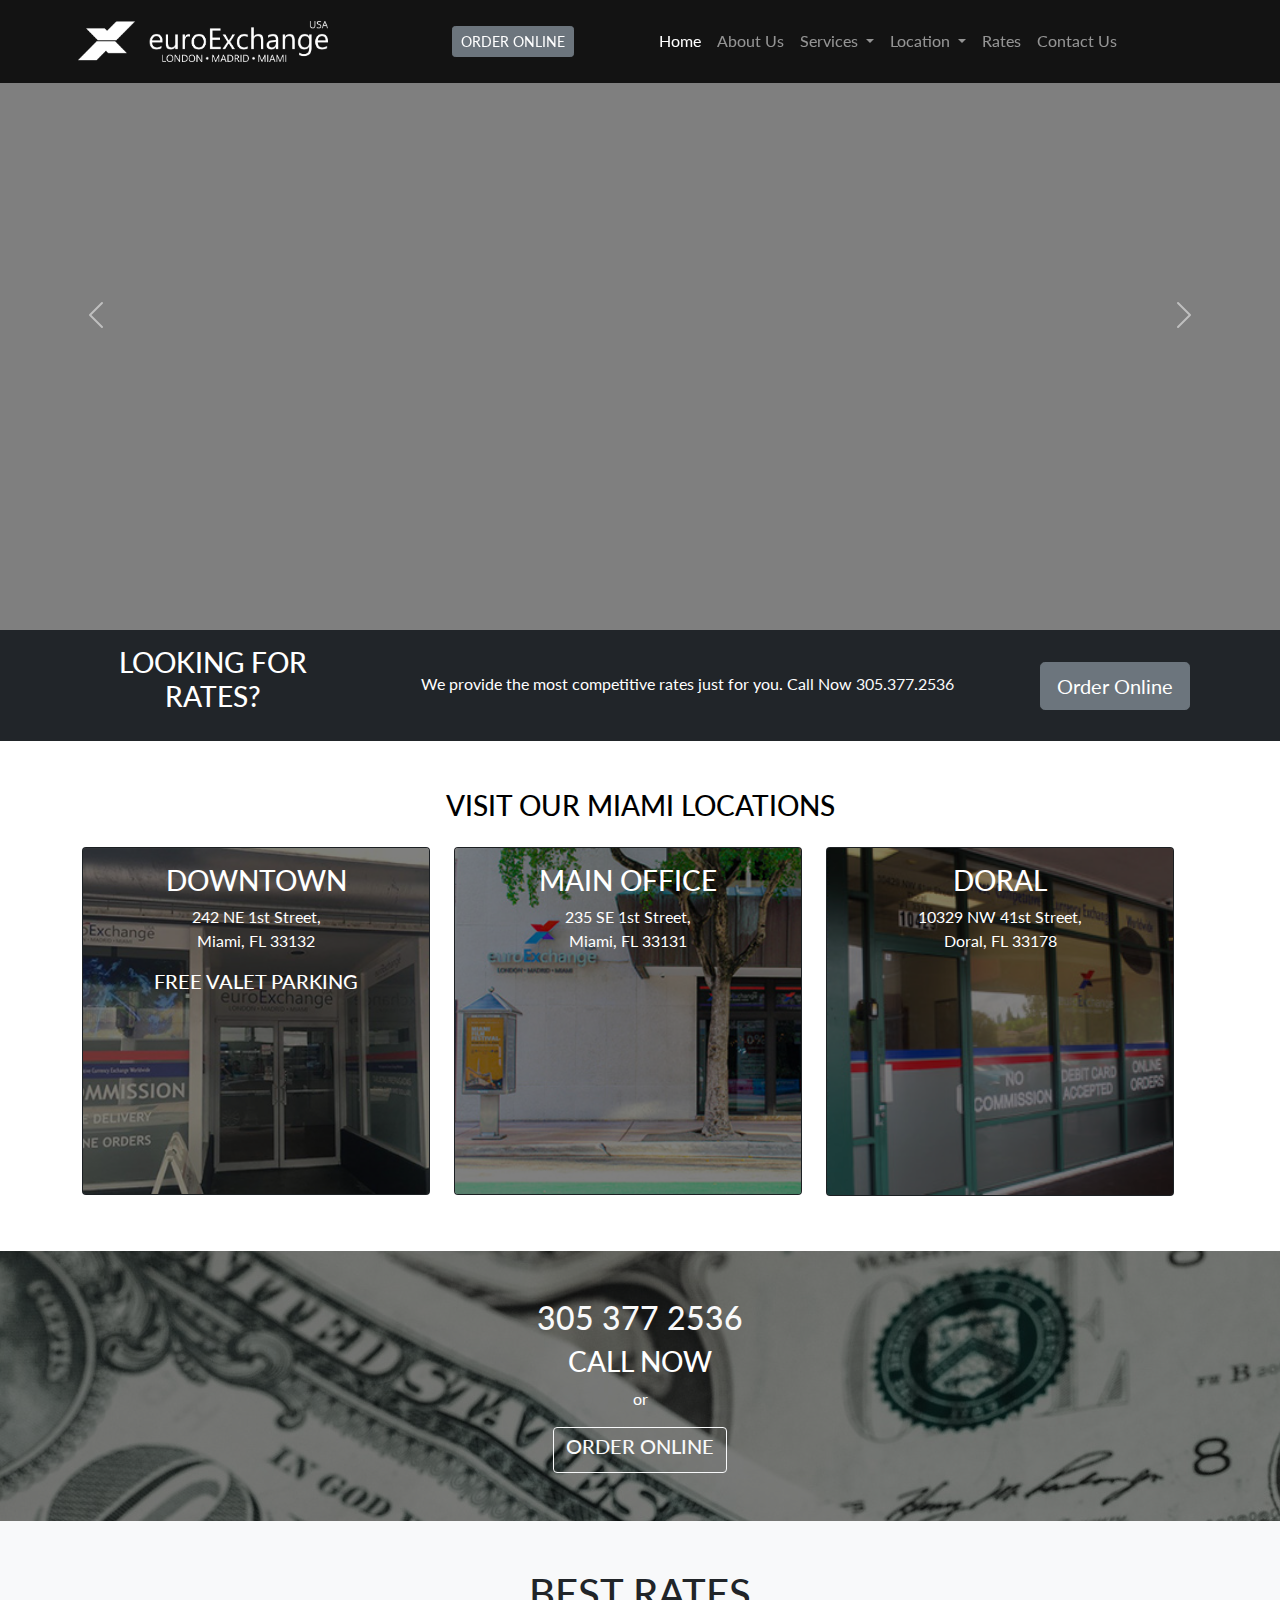
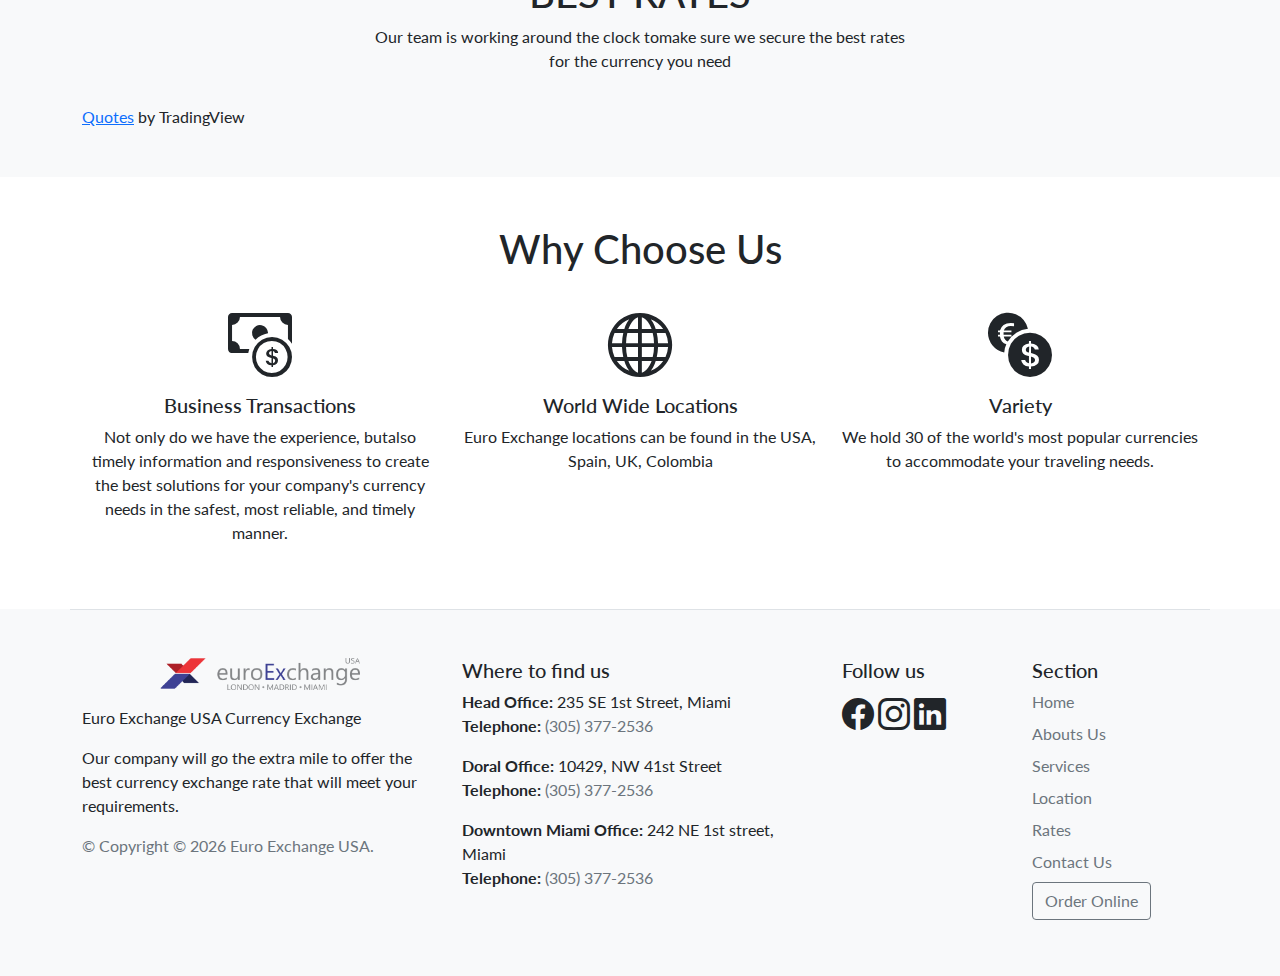
==== commit 408c78a8: "Changes made" ====
--- a/index.html
+++ b/index.html
@@ -151,7 +151,7 @@
           <div class="carousel-inner">
             <div
               class="carousel-item active"
-              style="background-image: url(img/slider/slider_2.jpg)"
+              style="background-image: url(img/slider/euro_2.jpg)"
             >
               <div class="container">
                 <p>Head Office Location</p>
@@ -160,7 +160,7 @@
             </div>
             <div
               class="carousel-item"
-              style="background-image: url(img/slider/slider_1.jpg)"
+              style="background-image: url(img/slider/euro_1.jpg)"
             >
               <div class="container">
                 <p>VISIT US AT OUR MAIN OFFICE</p>
@@ -173,7 +173,7 @@
             </div>
             <div
               class="carousel-item"
-              style="background-image: url(img/slider/slider_3.jpg)"
+              style="background-image: url(img/slider/euro_3.jpg)"
             >
               <div class="container">
                 <p>The Most Competitive Rates just for you!</p>
@@ -247,7 +247,7 @@
               <div class="col-lg-4 col-md-6 position-relative pb-2">
                 <div class="card bg-dark text-white">
                   <img
-                    src="./img/euro_downtown.png"
+                    src="./img/euro_downtown.jpg"
                     class="card-img"
                     alt="..."
                     style="background-size: cover"
@@ -266,7 +266,7 @@
               <div class="col-lg-4 col-md-6 position-relative pb-2">
                 <div class="card bg-dark text-white">
                   <img
-                    src="./img/euro_main_1.png"
+                    src="./img/euro_main_1.jpg"
                     class="card-img"
                     alt="..."
                     style="background-size: cover"
@@ -304,7 +304,10 @@
       </section>
 
       <section
-        style="background-image: url(img/slider/bank-notes-941246_1920.jpg)"
+        style="
+          background-image: url(img/dollar-three.jpg);
+          background-size: cover;
+        "
       >
         <div class="background-container">
           <div class="container pt-5 pb-5">
@@ -336,7 +339,7 @@
               <h1>BEST RATES</h1>
               <p>
                 Our team is working around the clock tomake sure we secure the
-                best ratesfor the currency you need
+                best rates for the currency you need
               </p>
             </div>
             <div class="col-md-3"></div>
@@ -501,6 +504,7 @@
             <ul class="list-unstyled d-flex flex-grow-1 justify-content-start">
               <li>
                 <a
+                  target="_blank"
                   class="link-dark"
                   href="https://www.facebook.com/EuroExchangeUSA/"
                 >
@@ -509,6 +513,7 @@
               </li>
               <li class="ms-1">
                 <a
+                  target="_blank"
                   class="link-dark"
                   href="https://www.instagram.com/euroexchange/"
                   ><i class="bi bi-instagram" style="font-size: 2rem"></i
@@ -516,6 +521,7 @@
               </li>
               <li class="ms-1">
                 <a
+                  target="_blank"
                   class="link-dark"
                   href="https://www.linkedin.com/company/euroexchangegroup/about/"
                   ><i class="bi bi-linkedin" style="font-size: 2rem"></i
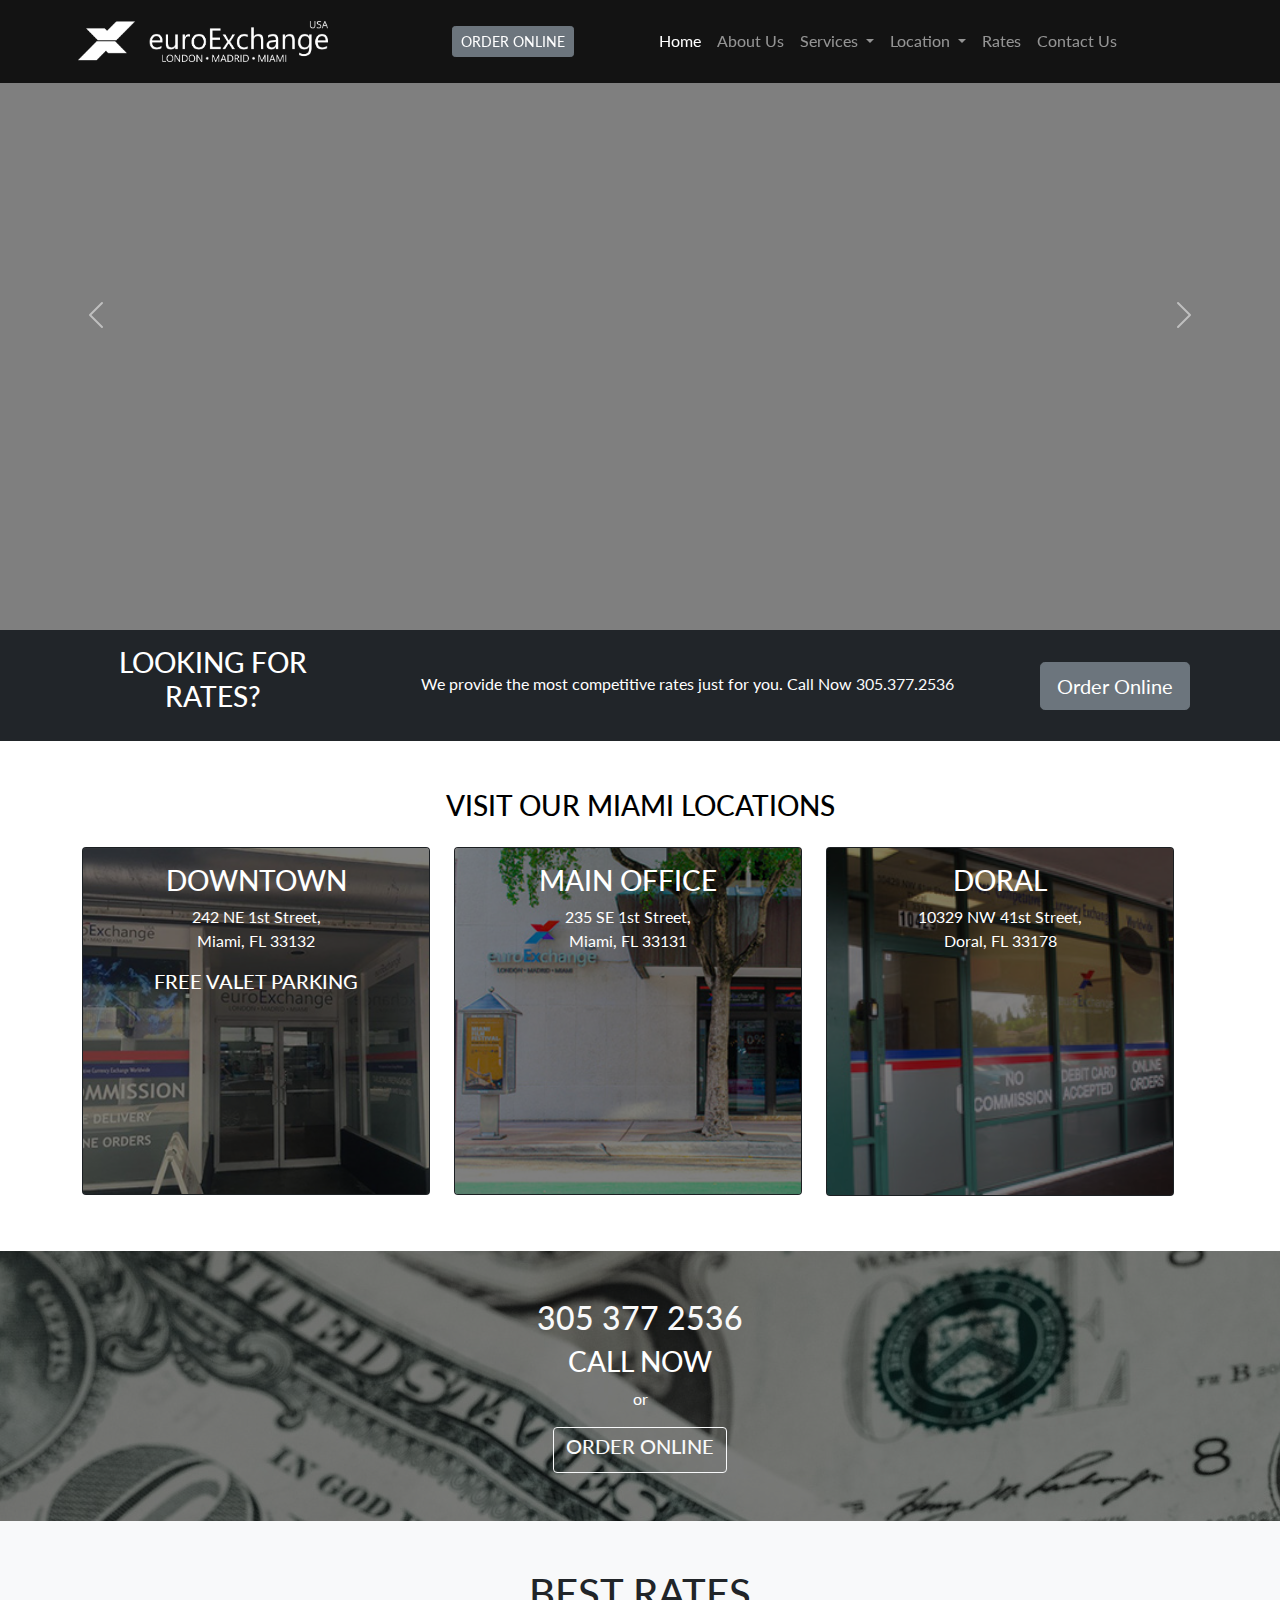
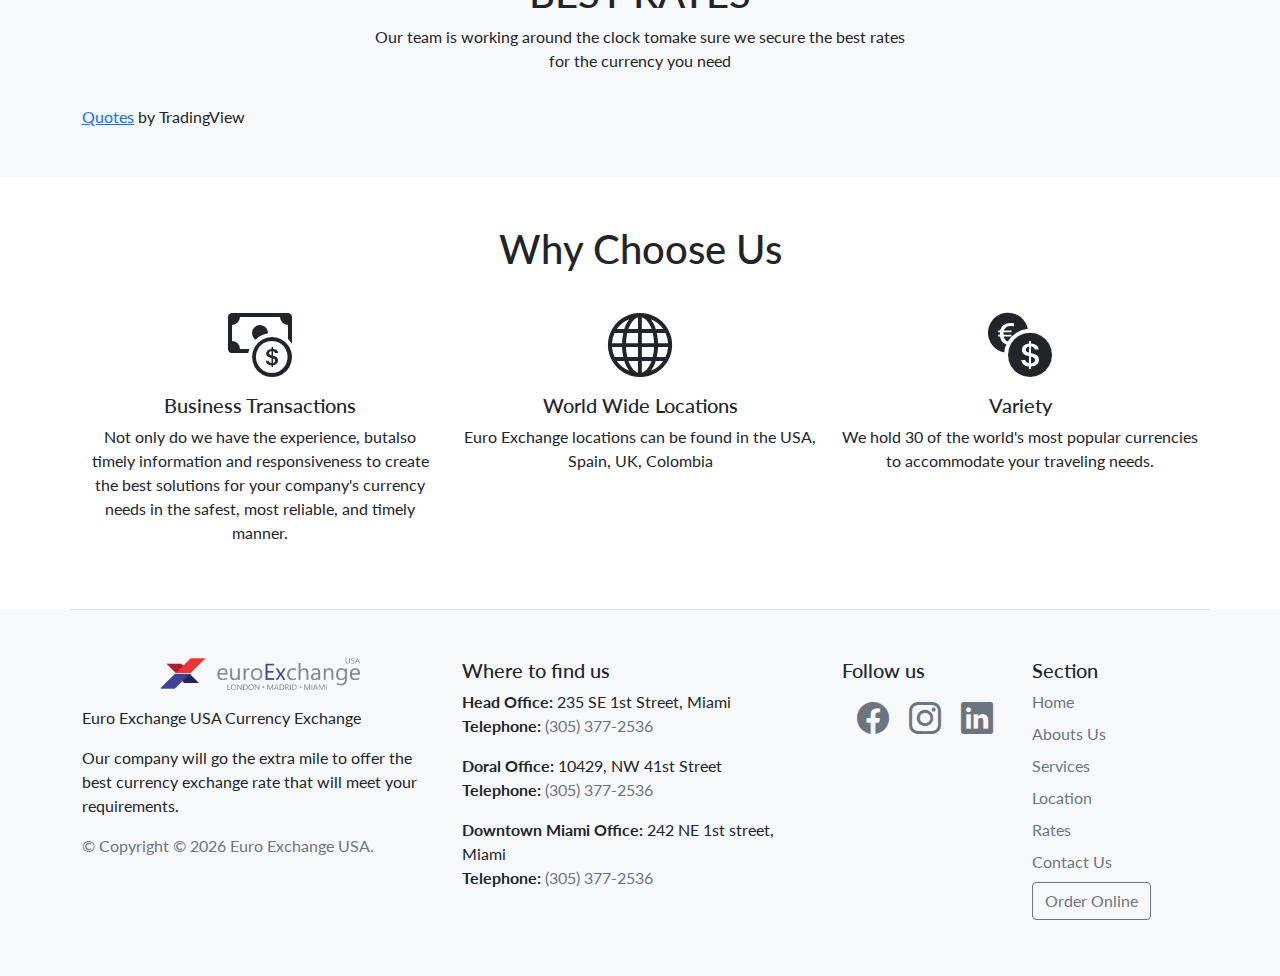
==== commit 16cdd285: "New change" ====
--- a/index.html
+++ b/index.html
@@ -501,11 +501,13 @@
 
           <div class="col-md-2 text-start">
             <h5>Follow us</h5>
-            <ul class="list-unstyled d-flex flex-grow-1 justify-content-start">
+            <ul
+              class="list-unstyled d-flex flex-grow-1 justify-content-md-center"
+            >
               <li>
                 <a
                   target="_blank"
-                  class="link-dark"
+                  class="btn btn-sm border-0 btn-outline-secondary"
                   href="https://www.facebook.com/EuroExchangeUSA/"
                 >
                   <i class="bi bi-facebook" style="font-size: 2rem"></i>
@@ -514,7 +516,7 @@
               <li class="ms-1">
                 <a
                   target="_blank"
-                  class="link-dark"
+                  class="btn btn-sm border-0 btn-outline-secondary"
                   href="https://www.instagram.com/euroexchange/"
                   ><i class="bi bi-instagram" style="font-size: 2rem"></i
                 ></a>
@@ -522,7 +524,7 @@
               <li class="ms-1">
                 <a
                   target="_blank"
-                  class="link-dark"
+                  class="btn btn-sm border-0 btn-outline-secondary"
                   href="https://www.linkedin.com/company/euroexchangegroup/about/"
                   ><i class="bi bi-linkedin" style="font-size: 2rem"></i
                 ></a>
